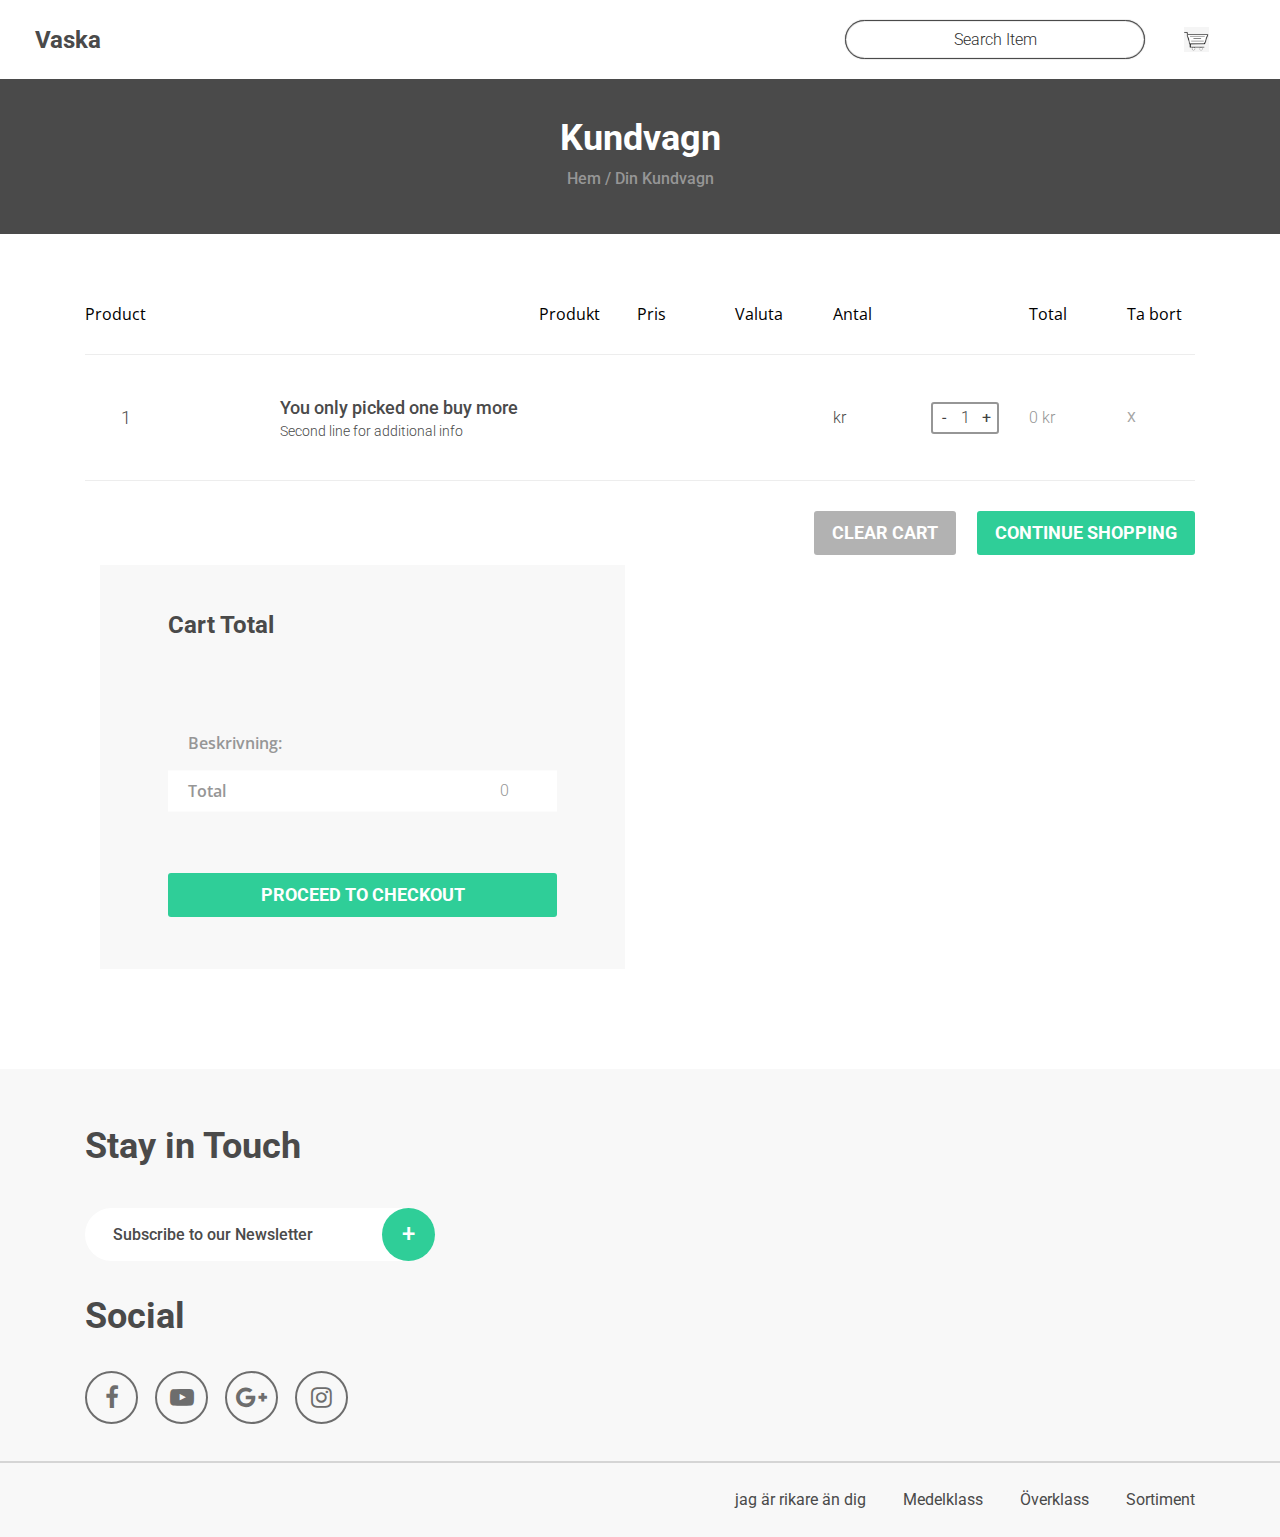
==== cart.html @ a2906799 "Add files via upload" ====
<!DOCTYPE html>
<html lang="en">
<head>
<title>Cart</title>
<meta charset="utf-8">
<meta http-equiv="X-UA-Compatible" content="IE=edge">
<meta name="description" content="Little Closet template">
<meta name="viewport" content="width=device-width, initial-scale=1">
<link rel="stylesheet" type="text/css" href="styles/bootstrap-4.1.2/bootstrap.min.css">
<link href="plugins/font-awesome-4.7.0/css/font-awesome.min.css" rel="stylesheet" type="text/css">
<link rel="stylesheet" type="text/css" href="styles/cart.css">
<link rel="stylesheet" type="text/css" href="styles/cart_responsive.css">
</head>

<body>

		<!-- Menu -->
		
		<div class="menu">
		
				<!-- Search -->
				<div class="menu_search">
					<form action="#" id="menu_search_form" class="menu_search_form">
						<input type="text" class="search_input" placeholder="Search Item" required="required">
						<button class="menu_search_button"><img src="images/search.png" alt=""></button>
					</form>
				</div>
			
				<div class="menu_contact">
					<div class="menu_phone d-flex flex-row align-items-center justify-content-start">
						
					</div>
					<div class="menu_social">
						<ul class="menu_social_list d-flex flex-row align-items-start justify-content-start">
							<li><a href="#"><i class="fa fa-facebook" aria-hidden="true"></i></a></li>
							<li><a href="#"><i class="fa fa-youtube-play" aria-hidden="true"></i></a></li>
							<li><a href="#"><i class="fa fa-google-plus" aria-hidden="true"></i></a></li>
							<li><a href="#"><i class="fa fa-instagram" aria-hidden="true"></i></a></li>
						</ul>
					</div>
				</div>
			</div>
			
			<div class="super_container">
			
				<!-- Header -->
			
				<header class="header">
					<div class="header_overlay"></div>
					<div class="header_content d-flex flex-row align-items-center justify-content-start">
						<div class="logo">
							<a href="#">
								<div class="d-flex flex-row align-items-center justify-content-start">
									<div><img src="images/logo_1.png" alt=""></div>
									<div>Vaska</div>
								</div>
							</a>	
						</div>
							
						<div class="header_right d-flex flex-row align-items-center justify-content-start ml-auto">
							<!-- Search -->
							<div class="header_search">
								<form action="#" id="header_search_form">
									<input type="text" class="search_input" placeholder="Search Item" required="required">
									<button class="header_search_button"><img src="images/search.png" alt=""></button>
								</form>
							</div>
							<div class="cart"><a href="cart.html"><div><img src="images/cart.png" ></div></a></div>
							<div class="header_phone d-flex flex-row align-items-center justify-content-start">
							
								
							</div>
						</div>
					</div>
				</header>
			
				<div class="super_container_inner">
					<div class="super_overlay"></div>
			
		
				<!-- Home -->
		
				<div class="home">
					<div class="home_container d-flex flex-column align-items-center justify-content-end">
						<div class="home_content text-center">
							<div class="home_title">Kundvagn</div>
							<div class="breadcrumbs d-flex flex-column align-items-center justify-content-center">
								<ul class="d-flex flex-row align-items-start justify-content-start text-center">
									<li><a href="index.html">Hem</a></li>
									<li>Din Kundvagn</li>
								</ul>
							</div>
						</div>
					</div>
				</div>
		
				<!-- Cart -->
		
				<div class="cart_section">
					<div class="container">
						<div class="row">
							<div class="col">
								<div class="cart_container">
									
									<!-- Cart Bar -->
									<div class="cart_bar">
										<ul class="cart_bar_list item_list d-flex flex-row align-items-center justify-content-end">
											<li class="mr-auto">Product</li>
											<li>Produkt</li>
											<li>Pris</li>
											<li>Valuta</li>
											<li>Antal</li>
											<li></li>

											<li>Total</li>


												<li>Ta bort</li>
										</ul>
									</div>
		
									<!-- Cart Items -->
									<div class="cart_items">
										<ul class="cart_items_list" >
											<li class="cart_item item_list d-flex flex-lg-row flex-column align-items-lg-center align-items-start justify-content-lg-end justify-content-start" >
												<div class="product d-flex flex-lg-row flex-column align-items-lg-center align-items-start justify-content-start mr-auto" style="display: none">
													<div>
														<div class="product_number">1</div>
													</div>
													<div>
														<div class="product_image"></div>
													</div>
													<div class="product_name_container">
														<div class="product_name" id="kopkop"><a href="product.html" id="kopkopkop">You only picked one buy more</a></div>
														<div class="product_text" id="kopa">Second line for additional info</div>
													</div>
												</div>
												<div class="product_color product_text" ><span >Produkt </span><p id="produkt15"></p></div>
												<div class="product_size product_text">  <p class="total2"></p></div>
												<div class="product_price product_text"><span> </span>
													<span>pris </span>kr
												</div>
												<div class="product_quantity_container">
														<div class="product_quantity ml-lg-auto mr-lg-auto text-center">
																<span class="product_text product_num">1</span>
																<div class="qty_sub qty_button trans_200 text-center"><span>-</span></div>
																<div class="qty_add qty_button trans_200 text-center"><span>+</span></div>
															</div>
														</div>
												<div class="product_total product_text"><span>Total: </span>
													<p class="total">0 kr</p></div>
													<div class="ta-bort">X</div>
											</li>
											<!-- Cart Item -->
											
										</ul>
									</div>
									<!-- Cart Buttons -->
									<div class="cart_buttons d-flex flex-row align-items-start justify-content-start">
										<div class="cart_buttons_inner ml-sm-auto d-flex flex-row align-items-start justify-content-start flex-wrap">
											<div class="button button_clear trans_200" id="clear-cart"><a href="#">clear cart</a></div>
											<div class="button button_continue trans_200"><a href="index.html">continue shopping</a></div>
										</div>
									</div>
								</div>
							</div>
						</div>
						
							<div class="col-lg-6 cart_extra_col">
								<div class="cart_extra cart_extra_2">
									<div class="cart_extra_content cart_extra_total">
										<div class="cart_extra_title">Cart Total</div>
										<ul class="cart_extra_total_list">
												<li class="d-flex flex-row align-items-center justify-content-start">
														<div class="cart_extra_total_title">Beskrivning:</div>
														<div class="cart_extra_total_value ml-auto"><p id="beskrivning"></p></div>
													</li>
											
											
											<li class="d-flex flex-row align-items-center justify-content-start">
													<div class="cart_extra_total_title" >Total</div>
													<div class="cart_extra_total_value ml-auto" ><p id="total6"></p></div>
												</li>
										</ul>
										
		
										<div class="checkout_button trans_200"><a href="checkout.html">proceed to checkout</a></div>
									</div>
								</div>
							</div>
						</div>
					</div>
				</div>
		
				<!-- Footer -->
		
				<footer class="footer">
						<div class="footer_content">
							<div class="container">
								<div class="row">
									
									<!-- About -->
									
			
									<!-- Footer Links -->
									
									<!-- Footer Contact -->
									<div class="col-lg-4 footer_col">
										<div class="footer_contact">
											<div class="footer_title">Stay in Touch</div>
											<div class="newsletter">
												<form action="#" id="newsletter_form" class="newsletter_form">
													<input type="email" class="newsletter_input" placeholder="Subscribe to our Newsletter" required="required">
													<button class="newsletter_button">+</button>
												</form>
											</div>
											<div class="footer_social">
												<div class="footer_title">Social</div>
												<ul class="footer_social_list d-flex flex-row align-items-start justify-content-start">
													<li><a href="#"><i class="fa fa-facebook" aria-hidden="true"></i></a></li>
													<li><a href="#"><i class="fa fa-youtube-play" aria-hidden="true"></i></a></li>
													<li><a href="#"><i class="fa fa-google-plus" aria-hidden="true"></i></a></li>
													<li><a href="#"><i class="fa fa-instagram" aria-hidden="true"></i></a></li>
												</ul>
											</div>
										</div>
									</div>
								</div>
							</div>
						</div>
						<div class="footer_bar">
							<div class="container">
								<div class="row">
									<div class="col">
										<div class="footer_bar_content d-flex flex-md-row flex-column align-items-center justify-content-start">
										
											<nav class="footer_nav ml-md-auto order-md-2 order-1">
												<ul class="d-flex flex-row align-items-start justify-content-start">
													<li ><a href="#">jag är rikare än dig</a></li>
													<li><a href="category.html">Medelklass</a></li>
																<li><a href="category.html">Överklass</a></li>
															
													<li><a href="#">Sortiment</a></li>
												</ul>
												</nav>
											</nav>
										</div>
									</div>
								</div>
							</div>
						</div>
					</footer>
				</div>
					
			</div>
<script src="js/jquery-3.2.1.min.js"></script>
<script src="styles/bootstrap-4.1.2/bootstrap.min.js"></script>
 <script src="uträkning.js"></script>
<!-- <script src="js/cart.js"></script> -->
<!-- <script src="js/checkout.js"></script> -->


<script src="kundvagn.js"></script>

</body>
</html>
---- styles/cart.css ----
@charset "utf-8";


@import url('https://fonts.googleapis.com/css?family=Roboto:100,300,400,500,700,900|Open+Sans:400,600,800');
@font-face
{
	font-family: 'Futura';
	src: url('../fonts/FuturaLT-Book.ttf')  format('truetype');
}

/*********************************
2. Body and some general stuff
*********************************/

*
{
	margin: 0;
	padding: 0;
	-webkit-font-smoothing: antialiased;
	-webkit-text-shadow: rgba(0,0,0,.01) 0 0 1px;
	text-shadow: rgba(0,0,0,.01) 0 0 1px;
}
body
{
	font-family: 'Roboto', sans-serif;
	font-size: 14px;
	font-weight: 400;
	background: #FFFFFF;
	color: #a5a5a5;
}
div
{
	display: block;
	position: relative;
	-webkit-box-sizing: border-box;
    -moz-box-sizing: border-box;
    box-sizing: border-box;
}
ul
{
	list-style: none;
	margin-bottom: 0px;
}
p
{
	font-family: 'Roboto', sans-serif;
	font-size: 16px;
	line-height: 1.5;
	font-weight: 300;
	color: #969696;
	-webkit-font-smoothing: antialiased;
	-webkit-text-shadow: rgba(0,0,0,.01) 0 0 1px;
	text-shadow: rgba(0,0,0,.01) 0 0 1px;
}
p a
{
	display: inline;
	position: relative;
	color: inherit;
	border-bottom: solid 1px #ffa07f;
	-webkit-transition: all 200ms ease;
	-moz-transition: all 200ms ease;
	-ms-transition: all 200ms ease;
	-o-transition: all 200ms ease;
	transition: all 200ms ease;
}
p:last-of-type
{
	margin-bottom: 0;
}
a
{
	-webkit-transition: all 200ms ease;
	-moz-transition: all 200ms ease;
	-ms-transition: all 200ms ease;
	-o-transition: all 200ms ease;
	transition: all 200ms ease;
}
a, a:hover, a:visited, a:active, a:link
{
	text-decoration: none;
	-webkit-font-smoothing: antialiased;
	-webkit-text-shadow: rgba(0,0,0,.01) 0 0 1px;
	text-shadow: rgba(0,0,0,.01) 0 0 1px;
}
p a:active
{
	position: relative;
	color: #FF6347;
}
p a:hover
{
	color: #FFFFFF;
	background: #ffa07f;
}
p a:hover::after
{
	opacity: 0.2;
}
::selection
{
	background: rgba(188,155,155,0.6);
	color: #FFFFFF;
}
p::selection
{
	
}
h1{font-size: 48px;}
h2{font-size: 36px;}
h3{font-size: 24px;}
h4{font-size: 18px;}
h5{font-size: 14px;}
h1, h2, h3, h4, h5, h6
{
	font-family: 'Roboto', sans-serif;
	-webkit-font-smoothing: antialiased;
	-webkit-text-shadow: rgba(0,0,0,.01) 0 0 1px;
	text-shadow: rgba(0,0,0,.01) 0 0 1px;
	line-height: 1.2;
}
h1::selection, 
h2::selection, 
h3::selection, 
h4::selection, 
h5::selection, 
h6::selection
{
	
}
img
{
	max-width: 100%;
}
button:active
{
	outline: none;
}
.form-control
{
	color: #db5246;
}
section
{
	display: block;
	position: relative;
	box-sizing: border-box;
}
.clear
{
	clear: both;
}
.clearfix::before, .clearfix::after
{
	content: "";
	display: table;
}
.clearfix::after
{
	clear: both;
}
.clearfix
{
	zoom: 1;
}
.float_left
{
	float: left;
}
.float_right
{
	float: right;
}
.trans_200
{
	-webkit-transition: all 200ms ease;
	-moz-transition: all 200ms ease;
	-ms-transition: all 200ms ease;
	-o-transition: all 200ms ease;
	transition: all 200ms ease;
}
.trans_300
{
	-webkit-transition: all 300ms ease;
	-moz-transition: all 300ms ease;
	-ms-transition: all 300ms ease;
	-o-transition: all 300ms ease;
	transition: all 300ms ease;
}
.trans_400
{
	-webkit-transition: all 400ms ease;
	-moz-transition: all 400ms ease;
	-ms-transition: all 400ms ease;
	-o-transition: all 400ms ease;
	transition: all 400ms ease;
}
.trans_500
{
	-webkit-transition: all 500ms ease;
	-moz-transition: all 500ms ease;
	-ms-transition: all 500ms ease;
	-o-transition: all 500ms ease;
	transition: all 500ms ease;
}
.fill_height
{
	height: 100%;
}
.super_container
{
	width: 100%;
	overflow: hidden;
}
.super_container_inner
{
	-webkit-transition: all 400ms ease;
	-moz-transition: all 400ms ease;
	-ms-transition: all 400ms ease;
	-o-transition: all 400ms ease;
	transition: all 400ms ease;
}
.super_container_inner.active
{
	-webkit-transform: translateX(350px);
	-moz-transform: translateX(350px);
	-ms-transform: translateX(350px);
	-o-transform: translateX(350px);
	transform: translateX(350px);
}
.super_overlay
{
	position: fixed;
	top: 0;
	left: 0;
	width: 100vw;
	height: 100%;
	background: rgba(0,0,0,0.75);
	z-index: 101;
	visibility: hidden;
	opacity: 0;
	-webkit-transition: all 400ms ease;
	-moz-transition: all 400ms ease;
	-ms-transition: all 400ms ease;
	-o-transition: all 400ms ease;
	transition: all 400ms ease;
}
.super_container_inner.active .super_overlay
{
	visibility: visible;
	opacity: 1;
}
.prlx_parent
{
	overflow: hidden;
}
.prlx
{
	height: 130% !important;
}
.parallax-window
{
    min-height: 400px;
    background: transparent;
}
.parallax_background
{
	position: absolute;
	top: 0;
	left: 0;
	width: 100%;
	height: 100%;
}
.background_image
{
	position: absolute;
	top: 0;
	left: 0;
	width: 100%;
	height: 100%;
	background-repeat: no-repeat;
	background-size: cover;
	background-position: center center;
}
.nopadding
{
	padding: 0px !important;
}
.section_title
{
	font-size: 36px;
	font-weight: 700;
	color: #4a4a4a;
	line-height: 1.2;
}

/*********************************
3. Header
*********************************/

.header
{
	display: block;
	position: relative;
	position: fixed;
	top: 0;
	left: 0;
	width: 100%;
	background: #FFFFFF;
	z-index: 100;
	-webkit-transition: all 400ms ease;
	-moz-transition: all 400ms ease;
	-ms-transition: all 400ms ease;
	-o-transition: all 400ms ease;
	transition: all 400ms ease;
}
.header.active
{
	-webkit-transform: translateX(350px);
	-moz-transform: translateX(350px);
	-ms-transform: translateX(350px);
	-o-transform: translateX(350px);
	transform: translateX(350px);
}
.header_overlay
{
	position: absolute;
	top: 0;
	left: 0;
	width: 100%;
	height: 100%;
	background: rgba(0,0,0,0.75);
	z-index: 1;
	visibility: hidden;
	opacity: 0;
	-webkit-transition: all 400ms ease;
	-moz-transition: all 400ms ease;
	-ms-transition: all 400ms ease;
	-o-transition: all 400ms ease;
	transition: all 400ms ease;
}
.header.active .header_overlay
{
	visibility: visible;
	opacity: 1;
}
.header_content
{
	width: 100%;
	height: 79px;
	padding-left: 20px;
	padding-right: 42px;
}
.header.scrolled
{
	box-shadow: 0px 5px 15px rgba(0,0,0,0.08);
}
.logo a > div > div:last-child
{
	padding-left: 15px;
	font-size: 24px;
	font-weight: 700;
	color: #4a4a4a;
}
.hamburger
{
	display: none;
	margin-left: 25px;
	cursor: pointer;
	margin-top: 4px;
}
.hamburger i
{
	font-size: 24px;
	color: #2e2e2e;
}
.hamburger:hover i
{
	color: #2fce98;
}
.main_nav
{
	margin-left: 111px;
}
.main_nav ul li:not(:last-of-type)
{
	margin-right: 49px;
}
.main_nav ul li a
{
	font-size: 20px;
	color: #2e2e2e;
	font-weight: 400;
}
.main_nav ul li.active a,
.main_nav ul li a:hover
{
	color: #2fce98;
}
.header_search
{
	margin-right: 65px;
}
.header_search_form
{
	display: block;
}
.search_input
{
	width: 450px;
	height: 39px;
	border: solid 1px #4a4a4a;
	border-radius: 20px;
	outline: none;
	text-align: center;
	font-size: 16px;
	color: #2e2e2e;
	font-weight: 300;
	box-shadow: 0 0 1px 0px #4a4a4a inset, 0 0 1px 0px #4a4a4a;
	-webkit-transition: all 200ms ease;
	-moz-transition: all 200ms ease;
	-ms-transition: all 200ms ease;
	-o-transition: all 200ms ease;
	transition: all 200ms ease;
}
.search_input:focus,
.search_input:hover
{
	border-color: #2fce98;
	box-shadow: 0 0 1px 0px #2fce98 inset, 0 0 1px 0px #2fce98;
}
.search_input::-webkit-input-placeholder
{
	font-size: 16px !important;
	font-weight: 300 !important;
	color: #2e2e2e !important;
}
.search_input:-moz-placeholder
{
	font-size: 16px !important;
	font-weight: 300 !important;
	color: #2e2e2e !important;
}
.search_input::-moz-placeholder
{
	font-size: 16px !important;
	font-weight: 300 !important;
	color: #2e2e2e !important;
} 
.search_input:-ms-input-placeholder
{ 
	font-size: 16px !important;
	font-weight: 300 !important;
	color: #2e2e2e !important;
}
.search_input::input-placeholder
{
	font-size: 16px !important;
	font-weight: 300 !important;
	color: #2e2e2e !important;
}
.header_search_button
{
	position: absolute;
	top: 50%;
	-webkit-transform: translateY(-50%);
	-moz-transform: translateY(-50%);
	-ms-transform: translateY(-50%);
	-o-transform: translateY(-50%);
	transform: translateY(-50%);
	right: 0;
	width: 44px;
	height: 39px;
	border: none;
	outline: none;
	background: transparent;
	cursor: pointer;
}
.user
{
	margin-right: 28px;
}
.user a > div
{
	width: 40px;
	height: 40px;
}
.user a > div > svg
{
	max-width: 100%;
	height: auto;
}
.user a > div > div
{
	position: absolute;
	top: -12px;
	right: -4px;
	width: 24px;
	height: 24px;
	border-radius: 50%;
	background: #2fce98;
	text-align: center;
	line-height: 24px;
	color: #FFFFFF;
	font-size: 14px;
	font-weight: 700;
}
.cart
{
	margin-right: 29px;
}
.cart a > div
{
	width: 37px;
	height: 37px;
}
.cart a > div > svg
{
	max-width: 100%;
	height: auto;
}
.header_phone > div:first-child > div
{
	width: 36px;
	height: 36px;
}
.header_phone > div:last-child
{
	font-size: 18px;
	font-weight: 700;
	color: #4a4a4a;
	padding-left: 26px;
}
.svg path, .svg rect, .svg polygon
{
    fill: #778990;
    -webkit-transition: all 200ms ease;
    -moz-transition: all 200ms ease;
    -ms-transition: all 200ms ease;
    -o-transition: all 200ms ease;
    transition: all 200ms ease;
}
.svg:hover path,
.svg:hover rect,
.svg:hover polygon
{
	fill: #2fce98;
}

/*********************************
4. Menu
*********************************/

.menu
{
	position: fixed;
	top: 0;
	left: -350px;
	width: 350px;
	height: 100vh;
	background: #f8f8f8;
	padding-left: 40px;
	padding-top: 79px;
	padding-right: 45px;
	z-index: 101;
	-webkit-transition: all 400ms ease;
	-moz-transition: all 400ms ease;
	-ms-transition: all 400ms ease;
	-o-transition: all 400ms ease;
	transition: all 400ms ease;
}
.menu.active
{
	left: 0;
}
.menu_search_form .search_input
{
	text-align: left;
	padding-left: 25px;
}
.menu_nav ul li a
{
	position: relative;
	font-size: 20px;
    color: #2e2e2e;
    font-weight: 400;
}
.menu_nav ul li a:hover
{
	color: #2fce98;
}
.menu_nav ul li a::after
{
	display: block;
	position: absolute;
	top: 50%;
	left: 0;
	width: 0%;
	height: 2px;
	background: #2fce98;
	-webkit-transition: all 400ms ease;
	-moz-transition: all 400ms ease;
	-ms-transition: all 400ms ease;
	-o-transition: all 400ms ease;
	transition: all 400ms ease;
	content: '';
}
.menu_nav ul li a:hover::after
{
	width: 100%;
}
.menu_contact
{
	position: absolute;
	left: 40px;
	bottom: 25px;
}
.menu_phone > div:first-child > div
{
	width: 18px;
	height: 18px;
}
.menu_phone > div:last-child
{
	font-size: 14px;
	font-weight: 700;
	color: #4a4a4a;
	padding-left: 16px;
}
.menu_social
{
	margin-top: 20px;
}
.menu_social_list li
{
	width: 33px;
	height: 33px;
	border-radius: 50%;
	border: solid 2px #6d6d6d;
	-webkit-transition: all 400ms ease;
	-moz-transition: all 400ms ease;
	-ms-transition: all 400ms ease;
	-o-transition: all 400ms ease;
	transition: all 400ms ease;
}
.menu_social_list li:not(:last-of-type)
{
	margin-right: 12px;
}
.menu_social_list li a
{
	display: block;
	width: 100%;
	height: 100%;
	text-align: center;
	-webkit-transition: all 400ms ease;
	-moz-transition: all 400ms ease;
	-ms-transition: all 400ms ease;
	-o-transition: all 400ms ease;
	transition: all 400ms ease;
}
.menu_social_list li a i
{
	line-height: 29px;
	color: #6d6d6d;
	font-size: 14px;
	-webkit-transition: all 400ms ease;
	-moz-transition: all 400ms ease;
	-ms-transition: all 400ms ease;
	-o-transition: all 400ms ease;
	transition: all 400ms ease;
}
.menu_social_list li:hover
{
	border-color: #2fce98;
}
.menu_social_list li:hover a i
{
	color: #2fce98;
}
.menu_search
{
	display: none;
	margin-bottom: 48px;
}
.menu_search_form
{
	position: relative;
}
.menu_search_form > .search_input
{
	width: 100%;
}
.menu_search_button
{
	position: absolute;
	top: 50%;
	-webkit-transform: translateY(-50%);
	-moz-transform: translateY(-50%);
	-ms-transform: translateY(-50%);
	-o-transform: translateY(-50%);
	transform: translateY(-50%);
	right: 0;
	width: 44px;
	height: 39px;
	border: none;
	outline: none;
	background: transparent;
	cursor: pointer;
}

/*********************************
5. Home
*********************************/

.home
{
	width: 100%;
	height: 234px;
	padding-top: 79px;
	background: #4a4a4a;
}
.home_container	
{
	width: 100%;
	height: 100%;
	padding-bottom: 43px;
}
.home_title
{
	font-size: 36px;
	color: #FFFFFF;
	font-weight: 700;
	line-height: 0.75;
}
.breadcrumbs
{
	margin-top: 15px;
}
.breadcrumbs ul li
{
	position: relative;
}
.breadcrumbs ul li:not(:last-of-type)::after
{
	display: inline-block;
	content: '/';
	font-size: 16px;
	font-weight: 500;
	color: #969696;
	margin-left: 4px;
	margin-right: 4px;
}
.breadcrumbs ul li,
.breadcrumbs ul li a
{
	font-size: 16px;
	font-weight: 500;
	color: #969696;
}
.breadcrumbs ul li a:hover
{
	color: #2fce98;
}

/*********************************
6. Cart
*********************************/

.cart_section
{
	width: 100%;
	background: #FFFFFF;
	padding-top: 68px;
	padding-bottom: 100px;
}
.cart_bar
{
	width: 100%;
	padding-bottom: 28px;
	border-bottom: solid 1px #ededed;
}
.cart_bar_list
{
	display: block;
}
.cart_bar_list li
{
	font-family: 'Open Sans', sans-serif;
	width: 68px;
	font-size: 16px;
	font-weight: 400;
	color: #000000;
}
.cart_bar_list li:first-child
{
	width: auto;
}
.cart_bar_list li:not(:first-child):not(:last-child)
{
	margin-right: 30px;
}
.item_list > *:first-child
{
	text-align: left;
}
.cart_items
{
	
}
.cart_items_list
{
	display: block;
}
.cart_item
{
	 width: 100%;
	 height: 126px;
	 padding-top: 23px;
	 padding-bottom: 23px;
	 border-bottom: solid 1px #ededed;
}
.cart_item > div:not(:first-child)
{
	width: 68px;
}
.cart_item > div:not(:first-child):not(:last-child)
{
	margin-right: 30px;
}
.product
{
	height: 100%;
}
.product_image
{
	width: 67px;
	height: 75px;
}
.product_image img
{
	max-width: 100%;
}
.product_number
{
	width: 98px;
	padding-left: 36px;
	font-size: 18px;
	font-weight: 300;
	color: #4a4a4a;
}
.product_name_container
{
	padding-left: 30px;
}
.product_name a
{
	font-size: 18px;
	color: #4a4a4a;
	font-weight: 500;
}
.product_name a:hover
{
	color: #2fce98;
}
.product_text
{
	font-size: 14px;
	font-weight: 400;
	color: #4a4a4a;
}
.product_color
{
	text-transform: uppercase;
}
.product_price
{
	font-size: 16px !important;
}
.product_total
{
	font-size: 16px !important;
	font-weight: 500 !important;
}
.product_text
{
	font-size: 14px;
	font-weight: 300;
	color: #4a4a4a;
}
.product_quantity
{
	width: 68px;
	height: 32px;
	border: solid 2px #969696;
	border-radius: 3px;
}
.product_quantity > span
{
	line-height: 28px;
	font-size: 16px;
	font-weight: 300;
	color: #4a4a4a;
	text-align: center;
}
.qty_button
{
	position: absolute;
	top: 50%;
	-webkit-transform: translateY(-50%);
	-moz-transform: translateY(-50%);
	-ms-transform: translateY(-50%);
	-o-transform: translateY(-50%);
	transform: translateY(-50%);
	width: 22px;
	height: 100%;
	line-height: 28px;
	cursor: pointer;
	font-size: 16px;
	color: #414141;
}
.qty_button span
{
	-webkit-user-select: none;     
	-moz-user-select: none;
	-ms-user-select: none;
	user-select: none;
}
.qty_button:hover
{
	color: #bbe432;
}
.qty_sub
{
	left: 0px;
}
.qty_add
{
	right: 0px;
}
.product_text > span
{
	display: none;
}
.cart_buttons
{
	margin-top: 30px;
}
.button
{
	height: 44px;
	text-align: center;
	margin-bottom: 10px;
	border-radius: 3px;
}
.button:not(:last-child)
{
	margin-right: 21px;
}
.button a
{
	display: block;
	line-height: 44px;
	padding-left: 18px;
	padding-right: 18px;
	font-size: 18px;
	font-weight: 700;
	color: #FFFFFF;
	text-transform: uppercase;
}
.button_continue
{
	background: #2fce98;
}
.button_continue:hover
{
	background: #000000;
}
.button_clear
{
	background: #b2b2b2;
}
.button_clear:hover
{
	background: #414141;
}
.button_clear:hover a
{
	color: #FFFFFF;
}
.cart_extra_row
{
	margin-top: 53px;
}
.cart_extra_1
{
	
}
.cart_extra_2
{
	
}
.cart_extra_content
{
	background: #f8f8f8;
	padding-top: 51px;
	padding-left: 68px;
	padding-right: 82px;
}
.cart_extra_coupon
{
	padding-bottom: 54px;
}
.cart_extra_title
{
	font-size: 24px;
	font-weight: 700;
	color: #4a4a4a;
	line-height: 0.75;
}
.coupon_form_container
{
	max-width: 400px;
	margin-top: 31px;
}
.coupon_form
{
	display: block;
}
.coupon_input
{
	width: calc(100% - 120px);
	height: 44px;
	border: none;
	background: #FFFFFF;
	outline: none;
	margin-right: 30px;
	padding-left: 20px;
}
.coupon_button
{
	position: absolute;
	top: 0;
	right: 0;
	width: 90px;
	height: 44px;
	background: #2fce98;
	border-radius: 3px;
	color: #FFFFFF;
	text-transform: uppercase;
	font-size: 18px;
	font-weight: 700;
	border: none;
	outline: none;
	cursor: pointer;
}
.coupon_text
{
	font-size: 14px;
	font-weight: 300;
	color: #4a4a4a;
	line-height: 1.75;
	margin-top: 26px;
}
.shipping
{
	margin-top: 38px;
	max-width: 363px;
}
.shipping ul
{
	margin-top: 47px;
}
.shipping ul li:not(:last-child)
{
	margin-bottom: 7px;
}
.shipping_option input
{
	display: inline-block;
	vertical-align: middle;
}
.radio_container
{
	position: relative;
	padding-left: 30px;
	cursor: pointer;
	font-size: 14px;
	font-weight: 600;
	color: #838383;
	display: inline-block;
	vertical-align: middle;
	margin-bottom: 0;
}
.shipping_radio
{
	position: absolute;
	top: 0;
	left: 0;
	opacity: 0;
	cursor: pointer;
}
.radio_mark
{
	position: absolute;
	top: 50%;
	-webkit-transform: translateY(-50%);
	-moz-transform: translateY(-50%);
	-ms-transform: translateY(-50%);
	-o-transform: translateY(-50%);
	transform: translateY(-50%);
	left: 0;
	width: 16px;
	height: 16px;
	background: transparent;
	border: solid 2px #838383;
	border-radius: 50%;
}
.radio_mark::after
{
	position: absolute;
	top: 50%;
	left: 50%;
	-webkit-transform: translate(-50%, -50%);
	-moz-transform: translate(-50%, -50%);
	-ms-transform: translate(-50%, -50%);
	-o-transform: translate(-50%, -50%);
	transform: translate(-50%, -50%);
	width: 8px;
	height: 8px;
	border-radius: 50%;
	background: #2fce98;
	content: '';
	visibility: hidden;
	opacity: 0;
}
.radio_container input:checked ~ .radio_mark
{
	border-color: #2fce98;
}
.radio_container input:checked ~ .radio_mark::after
{
	visibility: visible;
	opacity: 1;
}
.radio_container input:checked ~ .radio_text
{
	color: #2fce98;
}
.radio_text
{
	font-size: 14px;
	font-weight: 500;
	color: #838383;
}
.shipping_price
{
	font-size: 14px;
	font-weight: 600;
	color: #838383;
	text-transform: uppercase;
}
.cart_extra_total
{
	padding-bottom: 52px;
	padding-right: 68px;
}
.cart_extra_total_list
{
	margin-top: 97px;
	padding-right: 48px;
	padding-left: 20px;
}
.cart_extra_total_list li
{
	position: relative;
}
.cart_extra_total_list li:not(:last-child)
{
	margin-bottom: 24px;
}
.cart_extra_total_title,
.cart_extra_total_value
{
	font-family: 'Open Sans', sans-serif;
	font-size: 16px;
	font-weight: 600;
	color: #969696;
}
.cart_extra_total_value
{
	color: #4a4a4a;
}
.cart_extra_total_list li:last-child .cart_extra_total_value
{
	color: #4a4a4a;
	font-weight: 800;
}
.cart_extra_total_list li:last-child::before
{
	display: block;
	position: absolute;
	top: 50%;
	left: -20px;
	-webkit-transform: translateY(-50%);
	-moz-transform: translateY(-50%);
	-ms-transform: translateY(-50%);
	-o-transform: translateY(-50%);
	transform: translateY(-50%);
	width: calc(100% + 68px);
	height: 41px;
	background: #FFFFFF;
	content: '';
	z-index: 0;
}
.checkout_button
{
	width: 100%;
	height: 44px;
	text-align: center;
	background: #2fce98;
	border-radius: 3px;
	margin-top: 70px;
}
.checkout_button a
{
	display: block;
	font-size: 18px;
	font-weight: 700;
	color: #FFFFFF;
	line-height: 44px;
	text-transform: uppercase;
	-webkit-transition: all 200ms ease;
	-moz-transition: all 200ms ease;
	-ms-transition: all 200ms ease;
	-o-transition: all 200ms ease;
	transition: all 200ms ease;
}
.checkout_button:hover
{
	background: #4a4a4a;
}

/*********************************
7. Footer
*********************************/

.footer
{
	display: block;
	width: 100%;
	background: #f8f8f8;
}
.footer_content
{
	padding-bottom: 37px;
}
.footer_about
{
	padding-top: 47px;
}
.footer_logo
{
	margin-left: -71px;
}
.footer_logo a
{
	display: block;
}
.footer_logo a > div > div:last-child
{
	font-size: 34.46px;
	font-weight: 700;
	color: #4a4a4a;
	padding-left: 22px;
	-webkit-transform: translateY(3px);
	-moz-transform: translateY(3px);
	-ms-transform: translateY(3px);
	-o-transform: translateY(3px);
	transform: translateY(3px);
}
.footer_about_text
{
	margin-top: 24px;
	padding-right: 50px;
}
.footer_menu
{
	padding-top: 64px;
}
.footer_title
{
	font-size: 36px;
	font-weight: 700;
	color: #4a4a4a;
	line-height: 0.75;
}
.footer_list
{
	display: block;
	width: 100%;
	margin-top: 29px;
}
.footer_list li
{
	width: 100%;
	position: relative;
	height: 60px;
}
.footer_list li:not(:last-of-type)
{
	border-bottom: solid 2px #eeeeee;
}
.footer_list li a
{
	display: block;
	position: relative;
	font-size: 18px;
	color: #4a4a4a;
	line-height: 58px;
}
.footer_list li a:hover
{
	color: #2fce98;
}
.footer_list li a > div::after
{
	display: block;
	position: absolute;
	top: 50%;
	-webkit-transform: translateY(-50%);
	-moz-transform: translateY(-50%);
	-ms-transform: translateY(-50%);
	-o-transform: translateY(-50%);
	transform: translateY(-50%);
	left: 0;
	font-family: 'FontAwesome';
	content: '\f054';
	font-size: 11px;
	color: #969696;
}
.footer_list li a:hover > div::after
{
	color: #2fce98;
}
.footer_list li a > div
{
	display: inline-block;
	padding-left: 22px;
}
.footer_list li a > div > div
{
	display: block;
	position: absolute;
	top: 0;
	white-space: nowrap;
	font-size: 10px;
	color: #FFFFFF;
	line-height: 0.75;
	text-transform: uppercase;
	padding-top: 2px;
	padding-bottom: 2px;
	padding-left: 4px;
	padding-right: 4px;
	border-radius: 6px;
	margin-top: 10px;
}
.footer_tag_1
{
	left: calc(100% + 5px);
	background: #2fce98;
}
.footer_tag_2
{
	left: calc(100% + 25px);
	background: #beaf4a;
}
.footer_contact
{
	padding-top: 64px;
}
.newsletter
{
	margin-top: 48px;
}
.newseletter_form
{
	width: 100%;
}
.newsletter_input
{
	width: 100%;
	height: 53px;
	background: #FFFFFF;
	padding-left: 28px;
	border: none;
	outline: none;
	color: #4a4a4a;
	border-radius: 27px;
}
.newsletter_input::-webkit-input-placeholder
{
	font-size: 16px !important;
	font-weight: 500 !important;
	color: #4a4a4a !important;
}
.newsletter_input:-moz-placeholder
{
	font-size: 16px !important;
	font-weight: 500 !important;
	color: #4a4a4a !important;
}
.newsletter_input::-moz-placeholder
{
	font-size: 16px !important;
	font-weight: 500 !important;
	color: #4a4a4a !important;
} 
.newsletter_input:-ms-input-placeholder
{ 
	font-size: 16px !important;
	font-weight: 500 !important;
	color: #4a4a4a !important;
}
.newsletter_input::input-placeholder
{
	font-size: 16px !important;
	font-weight: 500 !important;
	color: #4a4a4a !important;
}
.newsletter_button
{
	position: absolute;
	top: 0;
	right: 0;
	width: 53px;
	height: 53px;
	border-radius: 50%;
	background: #2fce98;
	border: none;
	outline: none;
	font-size: 24px;
	font-weight: 500;
	color: #FFFFFF;
	line-height: 53px;
	text-align: center;
	cursor: pointer;
}
.footer_social
{
	margin-top: 42px;
}
.footer_social_list
{
	margin-top: 41px;
}
.footer_social_list li
{
	width: 53px;
	height: 53px;
	border-radius: 50%;
	border: solid 2px #6d6d6d;
	-webkit-transition: all 400ms ease;
	-moz-transition: all 400ms ease;
	-ms-transition: all 400ms ease;
	-o-transition: all 400ms ease;
	transition: all 400ms ease;
}
.footer_social_list li:not(:last-of-type)
{
	margin-right: 17px;
}
.footer_social_list li a
{
	display: block;
	width: 100%;
	height: 100%;
	text-align: center;
	-webkit-transition: all 400ms ease;
	-moz-transition: all 400ms ease;
	-ms-transition: all 400ms ease;
	-o-transition: all 400ms ease;
	transition: all 400ms ease;
}
.footer_social_list li a i
{
	line-height: 49px;
	color: #6d6d6d;
	font-size: 24px;
	-webkit-transition: all 400ms ease;
	-moz-transition: all 400ms ease;
	-ms-transition: all 400ms ease;
	-o-transition: all 400ms ease;
	transition: all 400ms ease;
}
.footer_social_list li:hover
{
	border-color: #2fce98;
	transform: translateY(-5px);
}
.footer_social_list li a:hover i
{
	color: #2fce98;
}
.footer_bar
{
	width: 100%;
	border-top: solid 2px #d5d5d5;
}
.footer_bar_content
{
	height: 74px;
}
.footer_nav ul li:not(:last-of-type)
{
	margin-right: 37px;
}
.footer_nav ul li a
{
	font-size: 16px;
	font-weight: 400;
	color: #4a4a4a;
}
.footer_nav ul li a:hover
{
	color: #2fce98;
}
.copyright
{
	font-size: 16px;
	color: #969696;
	font-weight: 300;
}
---- styles/cart_responsive.css ----
@charset "utf-8";
/* CSS Document */

/******************************

[Table of Contents]

1. 1600px
2. 1440px
3. 1280px
4. 1199px
5. 1024px
6. 991px
7. 959px
8. 880px
9. 768px
10. 767px
11. 539px
12. 479px
13. 400px

******************************/

@media only screen and (max-height: 920px)
{
	.home_slider_dots_container
	{
		display: none !important;
	}
}

/************
1780px
************/

@media only screen and (max-width: 1780px)
{
	.search_input
	{
		width: 310px;
	}
	.main_nav
	{
		margin-left: 100px;
	}
}

/************
1. 1600px
************/

@media only screen and (max-width: 1600px)
{
	.search_input
	{
		width: 210px;
	}
	.main_nav
	{
		margin-left: 70px;
	}
	.main_nav ul li:not(:last-of-type)
	{
		margin-right: 39px;
	}
	.header_search
	{
		margin-right: 47px;
	}
}

/************
2. 1440px
************/

@media only screen and (max-width: 1440px)
{
	.main_nav
	{
		display: none;
	}
	.header_phone > div:first-child > div
	{
		width: 24px;
		height: 24px;
	}
	.header_phone > div:last-child
	{
		font-size: 16px;
	}
	.cart a > div
	{
		width: 25px;
		height: 25px;
	}
	.user a > div
	{
		width: 26px;
		height: 26px;
	}
	.user a > div > div
	{
		width: 18px;
		height: 18px;
		font-size: 11px;
		line-height: 18px;
	}
	.header_search
	{
		margin-right: 39px;
	}
	.hamburger
	{
		display: block;
	}
	.search_input
	{
		width: 300px;
	}
}

/************
3. 1380px
************/

@media only screen and (max-width: 1380px)
{
	
}

/************
3. 1280px
************/

@media only screen and (max-width: 1280px)
{
	
}

/************
4. 1199px
************/

@media only screen and (max-width: 1199px)
{
	.products_bar_links ul li:not(:last-of-type)
	{
		margin-right: 35px;
	}
}

/************
4. 1100px
************/

@media only screen and (max-width: 1100px)
{
	
}

/************
5. 1024px
************/

@media only screen and (max-width: 1024px)
{
	
}

/************
6. 991px
************/

@media only screen and (max-width: 991px)
{
	.header_phone
	{
		display: none !important;
	}
	.search_input
	{
		width: 210px;
	}
	.home_item_side
	{
		margin-top: 127px;
	}
	.header_content
	{
		padding-right: 25px;
	}
	.cart
	{
		margin-right: 0;
	}
	.cart_bar
	{
		display: none;
	}
	.cart_item
	{
		height: auto;
	}
	.cart_item > div:not(:first-child)
	{
		width: auto;
	}
	.product_text > span
	{
		display: inline-block;
		margin-right: 10px;
	}
	.product_number
	{
		width: auto;
		padding-left: 0;
	}
	.product_image
	{
		margin-top: 10px;
	}
	.product_name_container
	{
		padding-left: 0;
		margin-top: 15px;
	}
	.cart_item > div:not(:first-child)
	{
		margin-top: 15px;
	}
	.cart_extra_col
	{
		margin-top: 60px;
	}
	.footer_col:not(:last-child)
	{
		margin-bottom: 30px;
	}
	.footer_content
	{
		padding-bottom: 120px;
	}
	.footer_social
	{
		margin-top: 100px;
	}
	.footer_nav ul li:not(:last-of-type)
	{
		margin-right: 27px;
	}
	.copyright
	{
		font-size: 14px;
	}
	.footer_nav ul li a
	{
		font-size: 14px;
	}
	.footer_about
	{
		padding-top: 100px;
	}
}

/************
7. 959px
************/

@media only screen and (max-width: 959px)
{
	
}

/************
8. 880px
************/

@media only screen and (max-width: 880px)
{
	
}

/************
9. 768px
************/

@media only screen and (max-width: 768px)
{
	
}

/************
10. 767px
************/

@media only screen and (max-width: 767px)
{
	.header_search
	{
		display: none;
	}
	.menu_search
	{
		display: block;
	}
	.footer_bar_content
	{
		height: auto;
		padding-top: 40px;
		padding-bottom: 40px;
	}
	.copyright
	{
		margin-top: 10px;
	}
}

/************
11. 575px
************/

@media only screen and (max-width: 575px)
{
	.header_content
	{
		height: 59px;
	}
	.home
	{
		padding-top: 59px;
	}
	.logo a > div > div:first-child
	{
		width: 20px;
		margin-top: -3px;
	}
	.logo a > div > div:last-child
	{
		font-size: 16px;
		padding-left: 10px;
	}
	.hamburger
	{
		margin-top: 2px;
	}
	.hamburger i
	{
		font-size: 20px;
	}
	.button
	{
		height: 35px;
	}
	.button a
	{
		font-size: 14px;
		line-height: 35px;
	}
	.button:not(:last-child)
	{
		margin-right: 15px;
	}
	.user a > div,
	.cart a > div
	{
		width: 24px;
		height: 24px;
	}
	.footer_logo
	{
		margin-left: 0;
	}
	.footer_title
	{
		font-size: 30px;
	}
	.footer_list li a
	{
		font-size: 16px;
	}
	.footer_list li a > div::after
	{
		font-size: 10px;
	}
}

/************
11. 539px
************/

@media only screen and (max-width: 539px)
{
	
}

/************
12. 480px
************/

@media only screen and (max-width: 480px)
{
	
}

/************
13. 479px
************/

@media only screen and (max-width: 479px)
{
	
}

/************
14. 400px
************/

@media only screen and (max-width: 400px)
{
	
}
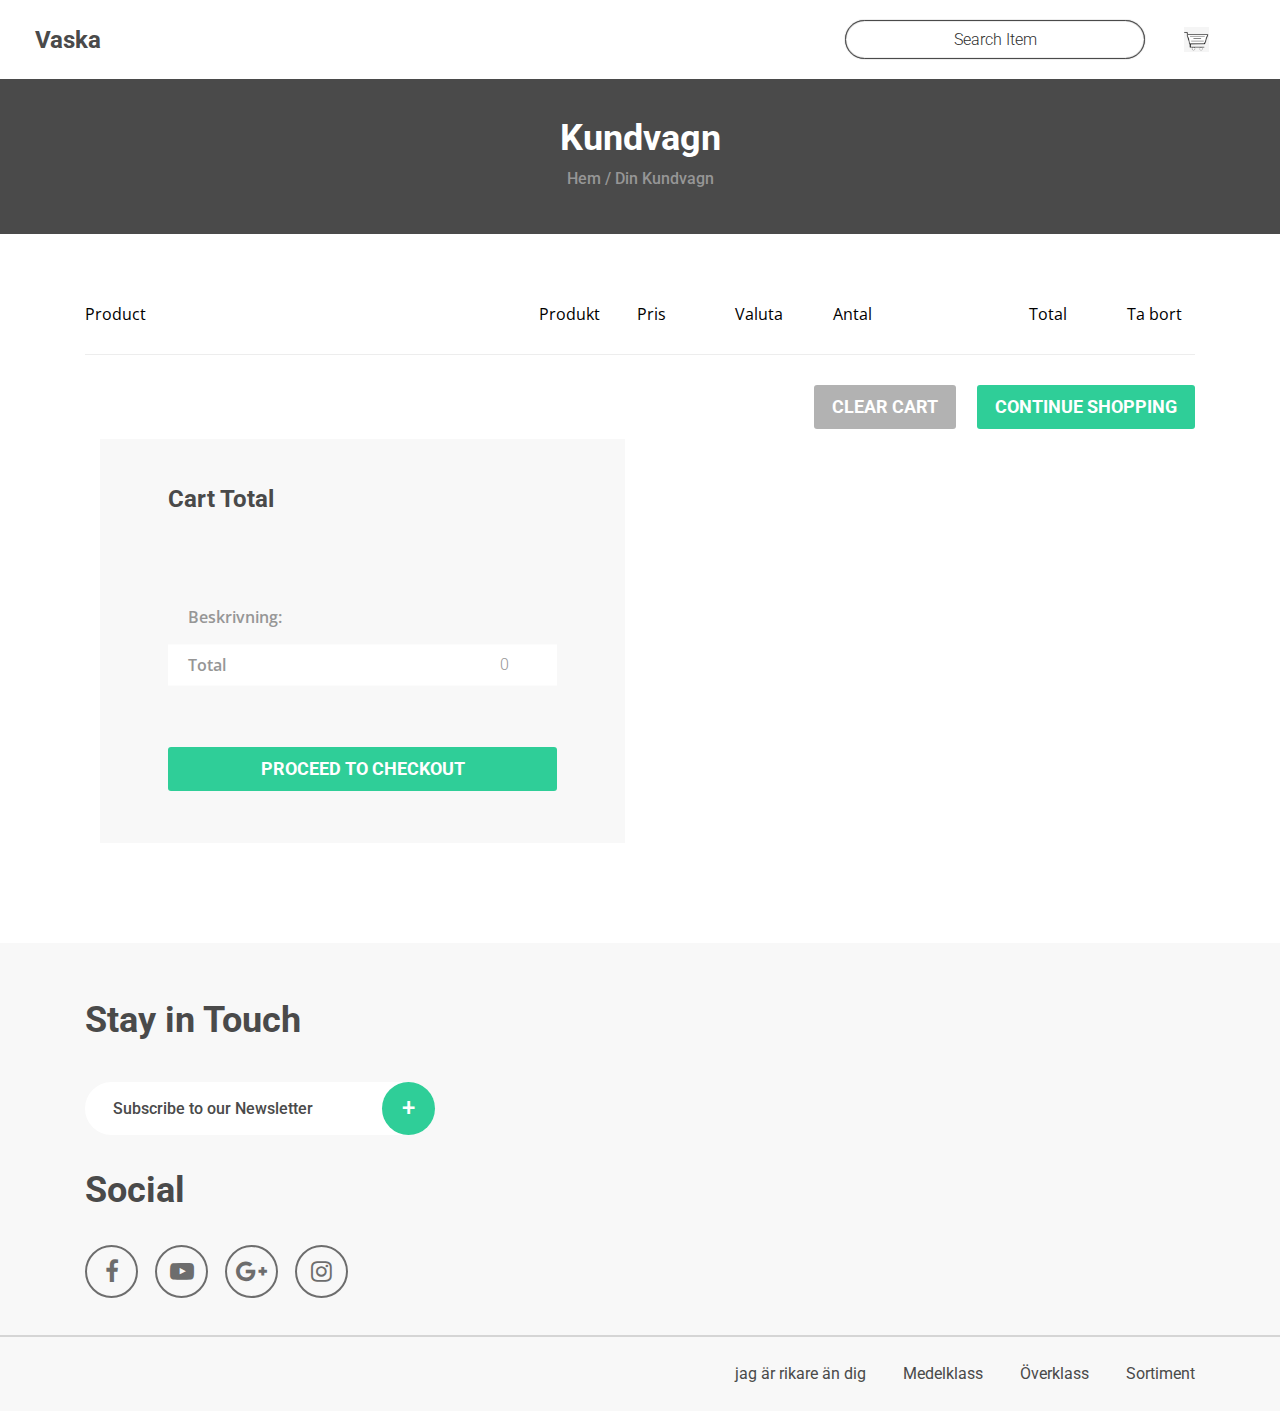
==== commit de00c4aa: "Add files via upload" ====
--- a/cart.html
+++ b/cart.html
@@ -122,35 +122,7 @@
 									<!-- Cart Items -->
 									<div class="cart_items">
 										<ul class="cart_items_list" >
-											<li class="cart_item item_list d-flex flex-lg-row flex-column align-items-lg-center align-items-start justify-content-lg-end justify-content-start" >
-												<div class="product d-flex flex-lg-row flex-column align-items-lg-center align-items-start justify-content-start mr-auto" style="display: none">
-													<div>
-														<div class="product_number">1</div>
-													</div>
-													<div>
-														<div class="product_image"></div>
-													</div>
-													<div class="product_name_container">
-														<div class="product_name" id="kopkop"><a href="product.html" id="kopkopkop">You only picked one buy more</a></div>
-														<div class="product_text" id="kopa">Second line for additional info</div>
-													</div>
-												</div>
-												<div class="product_color product_text" ><span >Produkt </span><p id="produkt15"></p></div>
-												<div class="product_size product_text">  <p class="total2"></p></div>
-												<div class="product_price product_text"><span> </span>
-													<span>pris </span>kr
-												</div>
-												<div class="product_quantity_container">
-														<div class="product_quantity ml-lg-auto mr-lg-auto text-center">
-																<span class="product_text product_num">1</span>
-																<div class="qty_sub qty_button trans_200 text-center"><span>-</span></div>
-																<div class="qty_add qty_button trans_200 text-center"><span>+</span></div>
-															</div>
-														</div>
-												<div class="product_total product_text"><span>Total: </span>
-													<p class="total">0 kr</p></div>
-													<div class="ta-bort">X</div>
-											</li>
+											
 											<!-- Cart Item -->
 											
 										</ul>
